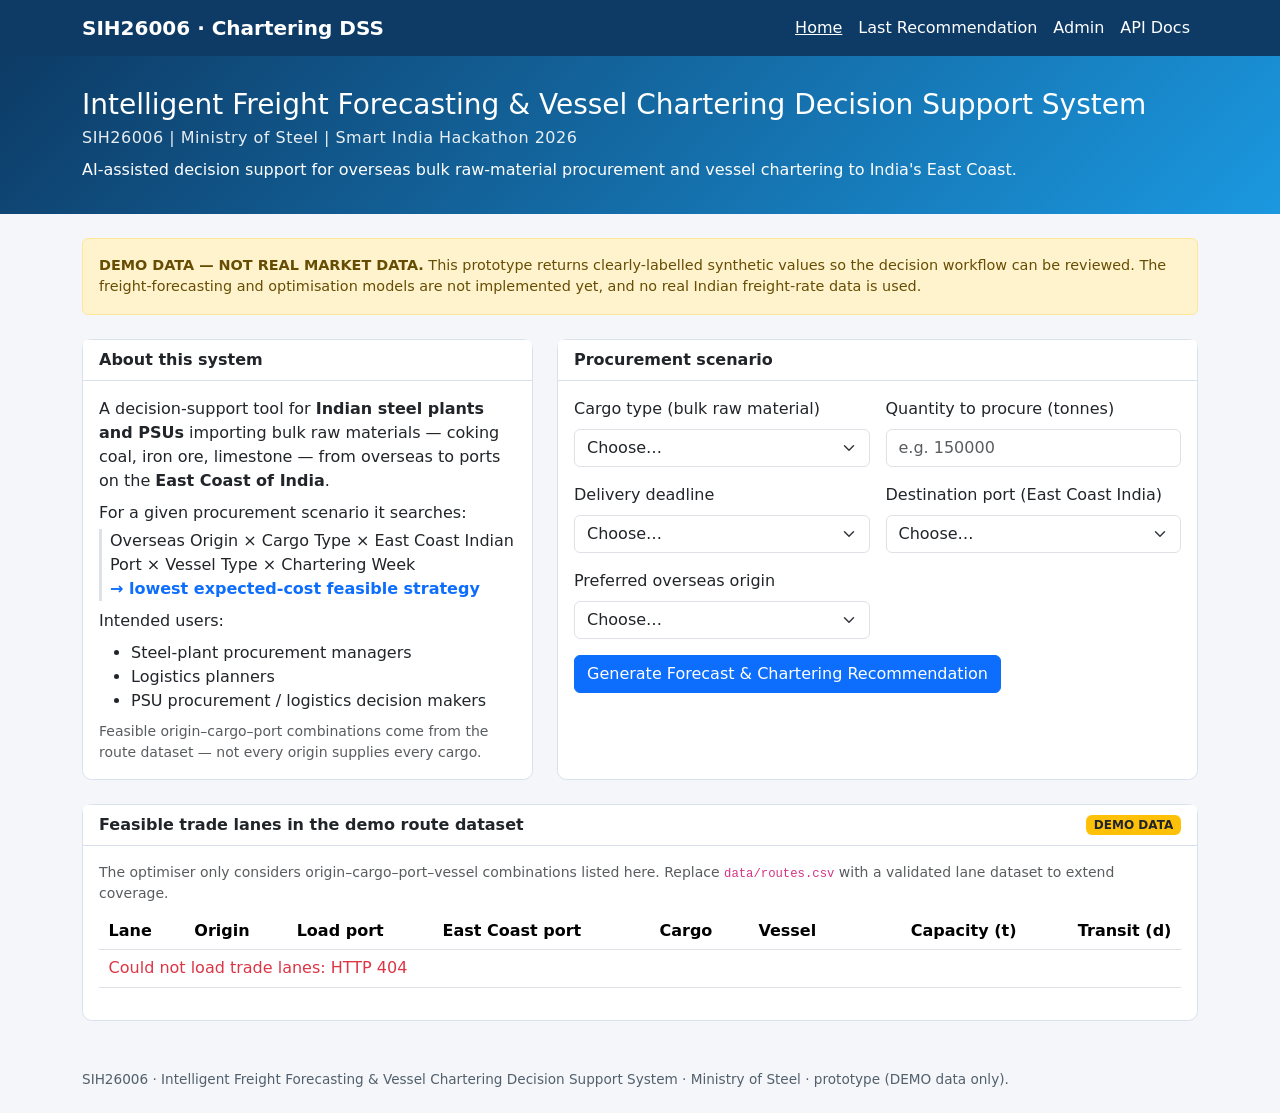
==== templates/index.html @ 5ae105a0 "Initial commit: SIH26006 Intelligent Freight Forecasting & Vessel Chartering DSS Architecture protot" ====
<!doctype html>
<html lang="en">
<head>
  <meta charset="utf-8" />
  <meta name="viewport" content="width=device-width, initial-scale=1" />
  <title>Intelligent Freight Forecasting &amp; Vessel Chartering DSS | SIH26006</title>
  <link
    href="https://cdn.jsdelivr.net/npm/bootstrap@5.3.3/dist/css/bootstrap.min.css"
    rel="stylesheet"
  />
  <link href="/static/css/style.css" rel="stylesheet" />
</head>
<body>
  <!-- Navbar -->
  <nav class="navbar navbar-expand-lg app-navbar">
    <div class="container">
      <a class="navbar-brand fw-semibold" href="/">SIH26006 &middot; Chartering DSS</a>
      <button class="navbar-toggler" type="button" data-bs-toggle="collapse"
              data-bs-target="#navItems" aria-controls="navItems"
              aria-expanded="false" aria-label="Toggle navigation">
        <span class="navbar-toggler-icon"></span>
      </button>
      <div class="collapse navbar-collapse" id="navItems">
        <ul class="navbar-nav ms-auto">
          <li class="nav-item"><a class="nav-link active" href="/">Home</a></li>
          <li class="nav-item"><a class="nav-link" href="/results">Last Recommendation</a></li>
          <li class="nav-item"><a class="nav-link" href="/admin">Admin</a></li>
          <li class="nav-item"><a class="nav-link" href="/docs" target="_blank" rel="noopener">API Docs</a></li>
        </ul>
      </div>
    </div>
  </nav>

  <!-- Header -->
  <header class="app-header">
    <div class="container">
      <h1 class="h3 mb-1">Intelligent Freight Forecasting &amp; Vessel Chartering Decision Support System</h1>
      <div class="subtitle">SIH26006 | Ministry of Steel | Smart India Hackathon 2026</div>
      <p class="mb-0 mt-2" style="max-width: 60rem;">
        AI-assisted decision support for overseas bulk raw-material procurement
        and vessel chartering to India's East Coast.
      </p>
    </div>
  </header>

  <div class="container my-4">
    <!-- Demo data banner -->
    <div class="demo-banner rounded p-3 mb-4">
      <strong>DEMO DATA &mdash; NOT REAL MARKET DATA.</strong> This prototype
      returns clearly-labelled synthetic values so the decision workflow can be
      reviewed. The freight-forecasting and optimisation models are not
      implemented yet, and no real Indian freight-rate data is used.
    </div>

    <div class="row g-4">
      <!-- Explanation -->
      <div class="col-lg-5">
        <div class="card h-100">
          <div class="card-header">About this system</div>
          <div class="card-body">
            <p class="mb-2">
              A decision-support tool for <strong>Indian steel plants and
              PSUs</strong> importing bulk raw materials &mdash; coking coal,
              iron ore, limestone &mdash; from overseas to ports on the
              <strong>East Coast of India</strong>.
            </p>
            <p class="mb-1">For a given procurement scenario it searches:</p>
            <p class="mb-2 ps-2 border-start border-3">
              Overseas Origin &times; Cargo Type &times; East Coast Indian Port
              &times; Vessel Type &times; Chartering Week
              <br />
              <span class="text-primary fw-semibold">&rarr; lowest expected-cost feasible strategy</span>
            </p>
            <p class="mb-2">Intended users:</p>
            <ul class="mb-2">
              <li>Steel-plant procurement managers</li>
              <li>Logistics planners</li>
              <li>PSU procurement / logistics decision makers</li>
            </ul>
            <p class="mb-0 text-muted small">
              Feasible origin&ndash;cargo&ndash;port combinations come from the
              route dataset &mdash; not every origin supplies every cargo.
            </p>
          </div>
        </div>
      </div>

      <!-- Input form -->
      <div class="col-lg-7">
        <div class="card h-100">
          <div class="card-header">Procurement scenario</div>
          <div class="card-body">
            <form id="forecastForm" class="needs-validation" novalidate>
              <div class="row g-3">
                <div class="col-md-6">
                  <label for="cargoType" class="form-label">Cargo type (bulk raw material)</label>
                  <select id="cargoType" name="cargo_type" class="form-select" required>
                    <option value="" selected disabled>Choose&hellip;</option>
                    <option value="Coking Coal">Coking Coal</option>
                    <option value="Iron Ore">Iron Ore</option>
                    <option value="Limestone">Limestone</option>
                  </select>
                  <div class="invalid-feedback">Please select a cargo type.</div>
                </div>

                <div class="col-md-6">
                  <label for="quantity" class="form-label">Quantity to procure (tonnes)</label>
                  <input type="number" id="quantity" name="quantity_tonnes"
                         class="form-control" min="1" max="5000000" step="1"
                         placeholder="e.g. 150000" required />
                  <div class="invalid-feedback">
                    Enter a quantity between 1 and 5,000,000 tonnes.
                  </div>
                </div>

                <div class="col-md-6">
                  <label for="deliveryWindow" class="form-label">Delivery deadline</label>
                  <select id="deliveryWindow" name="delivery_window_days"
                          class="form-select" required>
                    <option value="" selected disabled>Choose&hellip;</option>
                    <option value="30">Within 30 days</option>
                    <option value="45">Within 45 days</option>
                    <option value="60">Within 60 days</option>
                  </select>
                  <div class="invalid-feedback">Please select a delivery deadline.</div>
                </div>

                <div class="col-md-6">
                  <label for="destinationPort" class="form-label">Destination port (East Coast India)</label>
                  <select id="destinationPort" name="destination_port"
                          class="form-select" required>
                    <option value="" selected disabled>Choose&hellip;</option>
                    <option value="Paradip">Paradip</option>
                    <option value="Visakhapatnam">Visakhapatnam</option>
                    <option value="Kolkata/Haldia">Kolkata/Haldia</option>
                  </select>
                  <div class="invalid-feedback">Please select a destination port.</div>
                </div>

                <div class="col-md-6">
                  <label for="originRegion" class="form-label">Preferred overseas origin</label>
                  <select id="originRegion" name="origin_region"
                          class="form-select" required>
                    <option value="" selected disabled>Choose&hellip;</option>
                    <option value="Australia">Australia</option>
                    <option value="Brazil">Brazil</option>
                    <option value="South Africa">South Africa</option>
                    <option value="Indonesia">Indonesia</option>
                  </select>
                  <div class="invalid-feedback">Please select an origin region.</div>
                </div>
              </div>

              <div id="formError" class="alert alert-danger mt-3 d-none" role="alert"></div>

              <button type="submit" id="submitBtn" class="btn btn-primary mt-3">
                <span class="spinner-border spinner-border-sm me-2 d-none" id="submitSpinner"
                      role="status" aria-hidden="true"></span>
                Generate Forecast &amp; Chartering Recommendation
              </button>
            </form>
          </div>
        </div>
      </div>
    </div>

    <!-- Feasible demo lanes -->
    <div class="card mt-4">
      <div class="card-header d-flex justify-content-between align-items-center">
        <span>Feasible trade lanes in the demo route dataset</span>
        <span class="badge bg-warning text-dark">DEMO DATA</span>
      </div>
      <div class="card-body">
        <p class="text-muted small mb-2">
          The optimiser only considers origin&ndash;cargo&ndash;port&ndash;vessel
          combinations listed here. Replace <code>data/routes.csv</code> with a
          validated lane dataset to extend coverage.
        </p>
        <div class="table-responsive">
          <table class="table table-sm align-middle">
            <thead>
              <tr>
                <th>Lane</th>
                <th>Origin</th>
                <th>Load port</th>
                <th>East Coast port</th>
                <th>Cargo</th>
                <th>Vessel</th>
                <th class="text-end">Capacity (t)</th>
                <th class="text-end">Transit (d)</th>
              </tr>
            </thead>
            <tbody id="feasibleLanes">
              <tr><td colspan="8" class="text-muted">Loading&hellip;</td></tr>
            </tbody>
          </table>
        </div>
      </div>
    </div>
  </div>

  <footer class="app-footer">
    <div class="container">
      SIH26006 &middot; Intelligent Freight Forecasting &amp; Vessel Chartering
      Decision Support System &middot; Ministry of Steel &middot; prototype
      (DEMO data only).
    </div>
  </footer>

  <!-- Loading overlay -->
  <div id="loadingOverlay" class="loading-overlay d-none">
    <div class="text-center">
      <div class="spinner-border text-primary" role="status" style="width:3rem;height:3rem;">
        <span class="visually-hidden">Loading&hellip;</span>
      </div>
      <p class="mt-3 fw-semibold text-dark">Evaluating chartering strategies&hellip;</p>
    </div>
  </div>

  <script src="https://cdn.jsdelivr.net/npm/bootstrap@5.3.3/dist/js/bootstrap.bundle.min.js"></script>
  <script src="/static/js/index.js"></script>
</body>
</html>
---- static/css/style.css ----
/* SIH26006 - Freight Forecasting & Chartering Optimizer
   Shared styles. Bootstrap 5 does most of the layout work; this file only
   adds the project theme and a few component tweaks. */

:root {
  --steel-navy: #0d3b66;
  --steel-navy-dark: #0a2e50;
  --steel-accent: #1b98e0;
  --steel-bg: #f4f6f9;
  --steel-border: #d9e2ec;
}

body {
  background-color: var(--steel-bg);
  color: #1f2933;
}

/* ---------- Header / navbar ---------- */
.app-navbar {
  background-color: var(--steel-navy);
}
.app-navbar .navbar-brand,
.app-navbar .nav-link {
  color: #fff !important;
}
.app-navbar .nav-link.active {
  text-decoration: underline;
}

.app-header {
  background: linear-gradient(135deg, var(--steel-navy), var(--steel-accent));
  color: #fff;
  padding: 2rem 0;
}
.app-header .subtitle {
  opacity: 0.9;
  font-weight: 500;
  letter-spacing: 0.03em;
}

/* ---------- Demo banner ---------- */
.demo-banner {
  background-color: #fff3cd;
  border: 1px solid #ffe69c;
  color: #664d03;
  font-size: 0.9rem;
}

/* ---------- Cards ---------- */
.card {
  border: 1px solid var(--steel-border);
  border-radius: 0.6rem;
}
.card-header {
  background-color: #fff;
  border-bottom: 1px solid var(--steel-border);
  font-weight: 600;
}

.section-title {
  color: var(--steel-navy);
  font-weight: 700;
}

/* ---------- Recommendation panel ---------- */
.recommendation-panel {
  background: linear-gradient(135deg, var(--steel-navy), var(--steel-navy-dark));
  color: #fff;
  border-radius: 0.75rem;
}
.recommendation-panel .metric {
  background: rgba(255, 255, 255, 0.08);
  border-radius: 0.5rem;
  padding: 0.9rem 1rem;
  height: 100%;
}
.recommendation-panel .metric .label {
  font-size: 0.75rem;
  text-transform: uppercase;
  letter-spacing: 0.05em;
  opacity: 0.85;
}
.recommendation-panel .metric .value {
  font-size: 1.25rem;
  font-weight: 700;
  word-break: break-word;
}

.confidence-badge {
  font-size: 0.85rem;
  padding: 0.35rem 0.7rem;
}

/* ---------- Loading state ---------- */
.loading-overlay {
  position: fixed;
  inset: 0;
  background: rgba(255, 255, 255, 0.75);
  display: flex;
  align-items: center;
  justify-content: center;
  z-index: 1050;
}

/* ---------- Misc ---------- */
.table-sm td,
.table-sm th {
  padding: 0.4rem 0.6rem;
}
footer.app-footer {
  color: #52606d;
  font-size: 0.85rem;
  padding: 1.5rem 0;
}
.chart-wrap {
  position: relative;
  width: 100%;
  min-height: 320px;
}
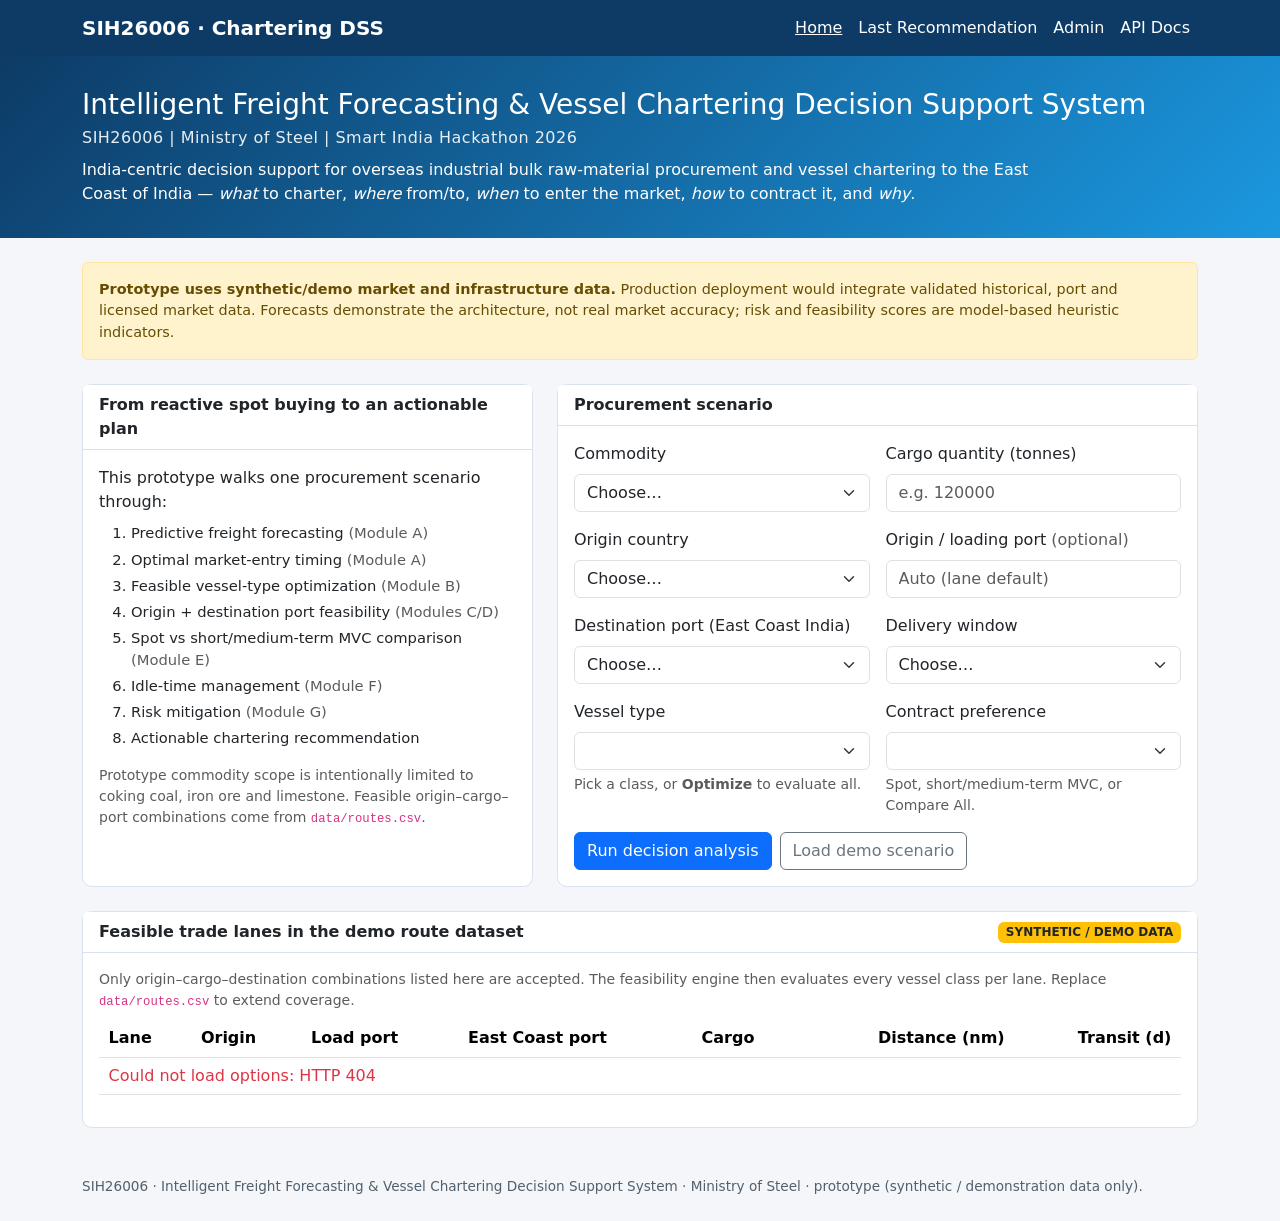
==== commit 07962575: "Add 8-module decision-support engine (SIH26006 upgrade) Upgrades the prototype from a single lowest-" ====
--- a/templates/index.html
+++ b/templates/index.html
@@ -3,7 +3,7 @@
 <head>
   <meta charset="utf-8" />
   <meta name="viewport" content="width=device-width, initial-scale=1" />
-  <title>Intelligent Freight Forecasting &amp; Vessel Chartering DSS | SIH26006</title>
+  <title>Freight Forecasting &amp; Vessel Chartering DSS | SIH26006</title>
   <link
     href="https://cdn.jsdelivr.net/npm/bootstrap@5.3.3/dist/css/bootstrap.min.css"
     rel="stylesheet"
@@ -11,7 +11,6 @@
   <link href="/static/css/style.css" rel="stylesheet" />
 </head>
 <body>
-  <!-- Navbar -->
   <nav class="navbar navbar-expand-lg app-navbar">
     <div class="container">
       <a class="navbar-brand fw-semibold" href="/">SIH26006 &middot; Chartering DSS</a>
@@ -31,61 +30,53 @@
     </div>
   </nav>
 
-  <!-- Header -->
   <header class="app-header">
     <div class="container">
       <h1 class="h3 mb-1">Intelligent Freight Forecasting &amp; Vessel Chartering Decision Support System</h1>
       <div class="subtitle">SIH26006 | Ministry of Steel | Smart India Hackathon 2026</div>
-      <p class="mb-0 mt-2" style="max-width: 60rem;">
-        AI-assisted decision support for overseas bulk raw-material procurement
-        and vessel chartering to India's East Coast.
+      <p class="mb-0 mt-2" style="max-width: 62rem;">
+        India-centric decision support for overseas industrial bulk raw-material
+        procurement and vessel chartering to the East Coast of India &mdash;
+        <em>what</em> to charter, <em>where</em> from/to, <em>when</em> to enter
+        the market, <em>how</em> to contract it, and <em>why</em>.
       </p>
     </div>
   </header>
 
   <div class="container my-4">
-    <!-- Demo data banner -->
-    <div class="demo-banner rounded p-3 mb-4">
-      <strong>DEMO DATA &mdash; NOT REAL MARKET DATA.</strong> This prototype
-      returns clearly-labelled synthetic values so the decision workflow can be
-      reviewed. The freight-forecasting and optimisation models are not
-      implemented yet, and no real Indian freight-rate data is used.
+    <div class="demo-banner rounded p-3 mb-4" id="dataNotice">
+      <strong>Prototype uses synthetic/demo market and infrastructure data.</strong>
+      Production deployment would integrate validated historical, port and
+      licensed market data. Forecasts demonstrate the architecture, not real
+      market accuracy; risk and feasibility scores are model-based heuristic
+      indicators.
     </div>
 
     <div class="row g-4">
-      <!-- Explanation -->
       <div class="col-lg-5">
         <div class="card h-100">
-          <div class="card-header">About this system</div>
+          <div class="card-header">From reactive spot buying to an actionable plan</div>
           <div class="card-body">
-            <p class="mb-2">
-              A decision-support tool for <strong>Indian steel plants and
-              PSUs</strong> importing bulk raw materials &mdash; coking coal,
-              iron ore, limestone &mdash; from overseas to ports on the
-              <strong>East Coast of India</strong>.
-            </p>
-            <p class="mb-1">For a given procurement scenario it searches:</p>
-            <p class="mb-2 ps-2 border-start border-3">
-              Overseas Origin &times; Cargo Type &times; East Coast Indian Port
-              &times; Vessel Type &times; Chartering Week
-              <br />
-              <span class="text-primary fw-semibold">&rarr; lowest expected-cost feasible strategy</span>
-            </p>
-            <p class="mb-2">Intended users:</p>
-            <ul class="mb-2">
-              <li>Steel-plant procurement managers</li>
-              <li>Logistics planners</li>
-              <li>PSU procurement / logistics decision makers</li>
-            </ul>
-            <p class="mb-0 text-muted small">
-              Feasible origin&ndash;cargo&ndash;port combinations come from the
-              route dataset &mdash; not every origin supplies every cargo.
+            <p class="mb-2">This prototype walks one procurement scenario through:</p>
+            <ol class="decision-flow mb-3">
+              <li>Predictive freight forecasting <span class="text-muted">(Module A)</span></li>
+              <li>Optimal market-entry timing <span class="text-muted">(Module A)</span></li>
+              <li>Feasible vessel-type optimization <span class="text-muted">(Module B)</span></li>
+              <li>Origin + destination port feasibility <span class="text-muted">(Modules C/D)</span></li>
+              <li>Spot vs short/medium-term MVC comparison <span class="text-muted">(Module E)</span></li>
+              <li>Idle-time management <span class="text-muted">(Module F)</span></li>
+              <li>Risk mitigation <span class="text-muted">(Module G)</span></li>
+              <li>Actionable chartering recommendation</li>
+            </ol>
+            <p class="mb-1 small text-muted">
+              Prototype commodity scope is intentionally limited to coking coal,
+              iron ore and limestone. Feasible origin&ndash;cargo&ndash;port
+              combinations come from <code>data/routes.csv</code>.
             </p>
           </div>
         </div>
       </div>
 
-      <!-- Input form -->
       <div class="col-lg-7">
         <div class="card h-100">
           <div class="card-header">Procurement scenario</div>
@@ -93,105 +84,108 @@
             <form id="forecastForm" class="needs-validation" novalidate>
               <div class="row g-3">
                 <div class="col-md-6">
-                  <label for="cargoType" class="form-label">Cargo type (bulk raw material)</label>
+                  <label for="cargoType" class="form-label">Commodity</label>
                   <select id="cargoType" name="cargo_type" class="form-select" required>
                     <option value="" selected disabled>Choose&hellip;</option>
-                    <option value="Coking Coal">Coking Coal</option>
-                    <option value="Iron Ore">Iron Ore</option>
-                    <option value="Limestone">Limestone</option>
-                  </select>
-                  <div class="invalid-feedback">Please select a cargo type.</div>
-                </div>
-
-                <div class="col-md-6">
-                  <label for="quantity" class="form-label">Quantity to procure (tonnes)</label>
+                  </select>
+                  <div class="invalid-feedback">Please select a commodity.</div>
+                </div>
+
+                <div class="col-md-6">
+                  <label for="quantity" class="form-label">Cargo quantity (tonnes)</label>
                   <input type="number" id="quantity" name="quantity_tonnes"
                          class="form-control" min="1" max="5000000" step="1"
-                         placeholder="e.g. 150000" required />
-                  <div class="invalid-feedback">
-                    Enter a quantity between 1 and 5,000,000 tonnes.
-                  </div>
-                </div>
-
-                <div class="col-md-6">
-                  <label for="deliveryWindow" class="form-label">Delivery deadline</label>
-                  <select id="deliveryWindow" name="delivery_window_days"
-                          class="form-select" required>
-                    <option value="" selected disabled>Choose&hellip;</option>
-                    <option value="30">Within 30 days</option>
-                    <option value="45">Within 45 days</option>
-                    <option value="60">Within 60 days</option>
-                  </select>
-                  <div class="invalid-feedback">Please select a delivery deadline.</div>
+                         placeholder="e.g. 120000" required />
+                  <div class="invalid-feedback">Enter 1&ndash;5,000,000 tonnes.</div>
+                </div>
+
+                <div class="col-md-6">
+                  <label for="originCountry" class="form-label">Origin country</label>
+                  <select id="originCountry" name="origin_country" class="form-select" required>
+                    <option value="" selected disabled>Choose&hellip;</option>
+                  </select>
+                  <div class="invalid-feedback">Please select an origin country.</div>
+                </div>
+
+                <div class="col-md-6">
+                  <label for="originPort" class="form-label">
+                    Origin / loading port <span class="text-muted">(optional)</span>
+                  </label>
+                  <input list="originPortList" id="originPort" name="origin_port"
+                         class="form-control" placeholder="Auto (lane default)" />
+                  <datalist id="originPortList"></datalist>
                 </div>
 
                 <div class="col-md-6">
                   <label for="destinationPort" class="form-label">Destination port (East Coast India)</label>
-                  <select id="destinationPort" name="destination_port"
-                          class="form-select" required>
-                    <option value="" selected disabled>Choose&hellip;</option>
-                    <option value="Paradip">Paradip</option>
-                    <option value="Visakhapatnam">Visakhapatnam</option>
-                    <option value="Kolkata/Haldia">Kolkata/Haldia</option>
+                  <select id="destinationPort" name="destination_port" class="form-select" required>
+                    <option value="" selected disabled>Choose&hellip;</option>
                   </select>
                   <div class="invalid-feedback">Please select a destination port.</div>
                 </div>
 
                 <div class="col-md-6">
-                  <label for="originRegion" class="form-label">Preferred overseas origin</label>
-                  <select id="originRegion" name="origin_region"
-                          class="form-select" required>
-                    <option value="" selected disabled>Choose&hellip;</option>
-                    <option value="Australia">Australia</option>
-                    <option value="Brazil">Brazil</option>
-                    <option value="South Africa">South Africa</option>
-                    <option value="Indonesia">Indonesia</option>
-                  </select>
-                  <div class="invalid-feedback">Please select an origin region.</div>
+                  <label for="deliveryWindow" class="form-label">Delivery window</label>
+                  <select id="deliveryWindow" name="delivery_window_days" class="form-select" required>
+                    <option value="" selected disabled>Choose&hellip;</option>
+                  </select>
+                  <div class="invalid-feedback">Please select a delivery window.</div>
+                </div>
+
+                <div class="col-md-6">
+                  <label for="vesselPreference" class="form-label">Vessel type</label>
+                  <select id="vesselPreference" name="vessel_preference" class="form-select" required>
+                  </select>
+                  <div class="form-text">Pick a class, or <strong>Optimize</strong> to evaluate all.</div>
+                </div>
+
+                <div class="col-md-6">
+                  <label for="contractPreference" class="form-label">Contract preference</label>
+                  <select id="contractPreference" name="contract_preference" class="form-select" required>
+                  </select>
+                  <div class="form-text">Spot, short/medium-term MVC, or Compare All.</div>
                 </div>
               </div>
 
               <div id="formError" class="alert alert-danger mt-3 d-none" role="alert"></div>
 
-              <button type="submit" id="submitBtn" class="btn btn-primary mt-3">
-                <span class="spinner-border spinner-border-sm me-2 d-none" id="submitSpinner"
-                      role="status" aria-hidden="true"></span>
-                Generate Forecast &amp; Chartering Recommendation
-              </button>
+              <div class="d-flex flex-wrap gap-2 mt-3">
+                <button type="submit" id="submitBtn" class="btn btn-primary">
+                  <span class="spinner-border spinner-border-sm me-2 d-none" id="submitSpinner"
+                        role="status" aria-hidden="true"></span>
+                  Run decision analysis
+                </button>
+                <button type="button" id="demoBtn" class="btn btn-outline-secondary">
+                  Load demo scenario
+                </button>
+              </div>
             </form>
           </div>
         </div>
       </div>
     </div>
 
-    <!-- Feasible demo lanes -->
     <div class="card mt-4">
       <div class="card-header d-flex justify-content-between align-items-center">
         <span>Feasible trade lanes in the demo route dataset</span>
-        <span class="badge bg-warning text-dark">DEMO DATA</span>
+        <span class="badge bg-warning text-dark">SYNTHETIC / DEMO DATA</span>
       </div>
       <div class="card-body">
         <p class="text-muted small mb-2">
-          The optimiser only considers origin&ndash;cargo&ndash;port&ndash;vessel
-          combinations listed here. Replace <code>data/routes.csv</code> with a
-          validated lane dataset to extend coverage.
+          Only origin&ndash;cargo&ndash;destination combinations listed here are
+          accepted. The feasibility engine then evaluates every vessel class per
+          lane. Replace <code>data/routes.csv</code> to extend coverage.
         </p>
         <div class="table-responsive">
           <table class="table table-sm align-middle">
             <thead>
               <tr>
-                <th>Lane</th>
-                <th>Origin</th>
-                <th>Load port</th>
-                <th>East Coast port</th>
-                <th>Cargo</th>
-                <th>Vessel</th>
-                <th class="text-end">Capacity (t)</th>
-                <th class="text-end">Transit (d)</th>
+                <th>Lane</th><th>Origin</th><th>Load port</th><th>East Coast port</th>
+                <th>Cargo</th><th class="text-end">Distance (nm)</th><th class="text-end">Transit (d)</th>
               </tr>
             </thead>
             <tbody id="feasibleLanes">
-              <tr><td colspan="8" class="text-muted">Loading&hellip;</td></tr>
+              <tr><td colspan="7" class="text-muted">Loading&hellip;</td></tr>
             </tbody>
           </table>
         </div>
@@ -203,17 +197,16 @@
     <div class="container">
       SIH26006 &middot; Intelligent Freight Forecasting &amp; Vessel Chartering
       Decision Support System &middot; Ministry of Steel &middot; prototype
-      (DEMO data only).
+      (synthetic / demonstration data only).
     </div>
   </footer>
 
-  <!-- Loading overlay -->
   <div id="loadingOverlay" class="loading-overlay d-none">
     <div class="text-center">
       <div class="spinner-border text-primary" role="status" style="width:3rem;height:3rem;">
         <span class="visually-hidden">Loading&hellip;</span>
       </div>
-      <p class="mt-3 fw-semibold text-dark">Evaluating chartering strategies&hellip;</p>
+      <p class="mt-3 fw-semibold text-dark">Running forecast, feasibility, contract &amp; risk analysis&hellip;</p>
     </div>
   </div>
 
--- a/static/css/style.css
+++ b/static/css/style.css
@@ -115,5 +115,155 @@
 .chart-wrap {
   position: relative;
   width: 100%;
-  min-height: 320px;
-}
+  min-height: 340px;
+}
+
+/* ================= SIH26006 decision-dashboard components ================= */
+
+/* ---------- Decision flow list on the home page ---------- */
+.decision-flow,
+.decision-flow li {
+  font-size: 0.92rem;
+}
+.decision-flow li {
+  margin-bottom: 0.25rem;
+}
+
+/* ---------- Section 1: "what should I do?" hero ---------- */
+.rec-hero {
+  background: linear-gradient(135deg, var(--steel-navy), var(--steel-navy-dark));
+  color: #fff;
+  border-radius: 0.85rem;
+  border-left: 6px solid #2a9d3c;
+}
+.rec-hero.hero-warn {
+  border-left-color: #e0a800;
+}
+.rec-hero .hero-metric {
+  background: rgba(255, 255, 255, 0.09);
+  border-radius: 0.5rem;
+  padding: 0.75rem 0.9rem;
+  height: 100%;
+}
+.rec-hero .hero-metric .label {
+  font-size: 0.7rem;
+  text-transform: uppercase;
+  letter-spacing: 0.04em;
+  opacity: 0.82;
+}
+.rec-hero .hero-metric .value {
+  font-size: 1.05rem;
+  font-weight: 700;
+  word-break: break-word;
+}
+.feas-badge {
+  font-size: 0.8rem;
+  padding: 0.4rem 0.7rem;
+  background: rgba(255, 255, 255, 0.2);
+  color: #fff;
+}
+.feas-badge.is-feasible {
+  background: #2a9d3c;
+}
+.feas-badge.is-infeasible {
+  background: #d9534f;
+}
+
+/* ---------- Stat tiles ---------- */
+.stat-tile {
+  background: #fff;
+  border: 1px solid var(--steel-border);
+  border-radius: 0.5rem;
+  padding: 0.6rem 0.5rem;
+  height: 100%;
+}
+
+/* ---------- Risk pills / level colours ---------- */
+.risk-pill {
+  display: inline-block;
+  font-size: 0.72rem;
+  font-weight: 700;
+  letter-spacing: 0.03em;
+  padding: 0.2rem 0.55rem;
+  border-radius: 999px;
+  border: 1px solid transparent;
+}
+.lvl-low {
+  background: #e3f4e6;
+  color: #1c6b2b;
+  border-color: #b7e0bf;
+}
+.lvl-medium {
+  background: #fff3cd;
+  color: #806100;
+  border-color: #ffe08a;
+}
+.lvl-high {
+  background: #fbe3e2;
+  color: #a12622;
+  border-color: #f2b8b5;
+}
+
+/* ---------- Badges ---------- */
+.badge-best {
+  background: #2a9d3c;
+  color: #fff;
+}
+.badge-feasible {
+  background: #e3f4e6;
+  color: #1c6b2b;
+  border: 1px solid #b7e0bf;
+}
+.badge-infeasible {
+  background: #fbe3e2;
+  color: #a12622;
+  border: 1px solid #f2b8b5;
+}
+
+/* ---------- Table row highlighting ---------- */
+tr.row-best > td {
+  background: #eefaf0 !important;
+  font-weight: 600;
+}
+tr.row-infeasible > td {
+  background: #fdf1f0 !important;
+  color: #7a2420;
+}
+.ok {
+  color: #1c6b2b;
+  font-weight: 700;
+}
+.bad {
+  color: #a12622;
+  font-weight: 700;
+}
+
+/* ---------- Port feasibility ---------- */
+.feas-table th,
+.feas-table td {
+  font-size: 0.82rem;
+  padding: 0.3rem 0.5rem;
+}
+.feasibility-summary {
+  border: 1px solid var(--steel-border);
+  background: #f8fafc;
+}
+.feasibility-summary.is-feasible {
+  border-color: #b7e0bf;
+  background: #f2fbf4;
+}
+.feasibility-summary.is-infeasible {
+  border-color: #f2b8b5;
+  background: #fdf3f2;
+}
+
+/* ---------- Mitigation boxes ---------- */
+.mitigation-box {
+  background: #f4f8fc;
+  border: 1px solid var(--steel-border);
+}
+.mitigation-box .label {
+  color: var(--steel-navy);
+  letter-spacing: 0.05em;
+  font-weight: 700;
+}
